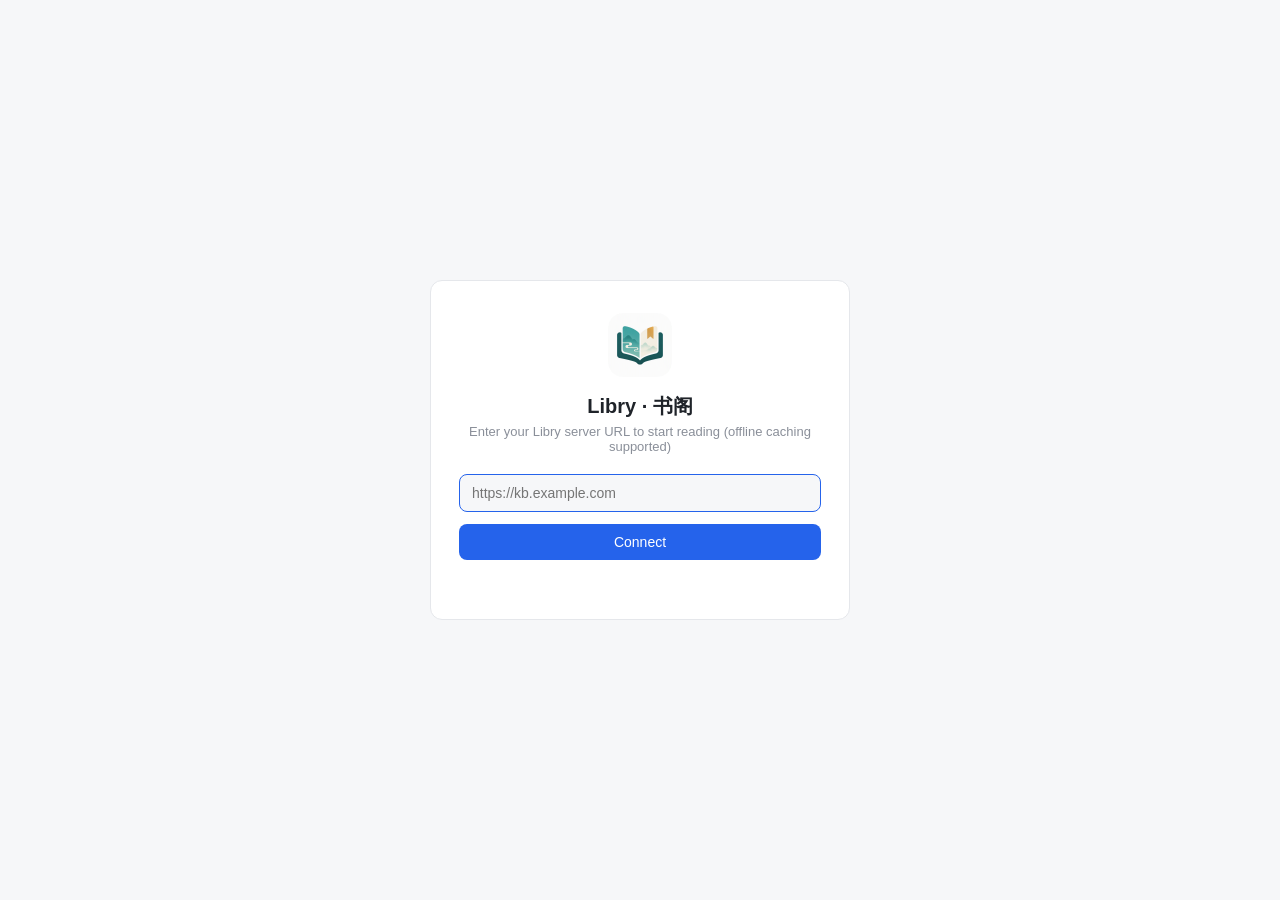
==== clients/shell/ui/index.html @ f49e9182 "feat: Tauri 2 多端薄壳 clients/（macOS/Windows/Android）+ 平台构建脚本 - 薄壳：零 IPC WebView 容器，首启填服务器地址（localStora" ====
<!DOCTYPE html>
<html lang="zh-CN">
<head>
  <meta charset="UTF-8">
  <meta name="viewport" content="width=device-width, initial-scale=1.0, viewport-fit=cover">
  <title>Libry</title>
  <style>
    :root { --bg: #f6f7f9; --card: #fff; --border: #e5e7eb; --text: #1f2329;
            --muted: #8a8f99; --primary: #2563eb; --danger: #dc2626; }
    * { box-sizing: border-box; }
    body {
      margin: 0; min-height: 100vh; display: flex; align-items: center; justify-content: center;
      background: var(--bg); color: var(--text);
      font-family: -apple-system, BlinkMacSystemFont, "Segoe UI", "PingFang SC", sans-serif;
      /* 安全区兜底：原生层未打 insets padding 时（viewport-fit=cover 已开）按 env() 让位 */
      padding: env(safe-area-inset-top) env(safe-area-inset-right)
               env(safe-area-inset-bottom) env(safe-area-inset-left);
    }
    .card {
      background: var(--card); border: 1px solid var(--border); border-radius: 12px;
      padding: 32px 28px; width: min(420px, calc(100vw - 32px)); text-align: center;
    }
    .logo { width: 64px; height: 64px; border-radius: 14px; }
    h1 { font-size: 20px; margin: 12px 0 4px; }
    .sub { color: var(--muted); font-size: 13px; margin: 0 0 20px; }
    .saved {
      font-size: 14px; color: var(--text); background: var(--bg);
      border: 1px solid var(--border); border-radius: 8px; padding: 10px 12px;
      margin-bottom: 16px; word-break: break-all;
    }
    input {
      width: 100%; padding: 10px 12px; border: 1px solid var(--border);
      border-radius: 8px; background: var(--bg); font-size: 14px; margin-bottom: 12px;
    }
    input:focus { outline: none; border-color: var(--primary); }
    button {
      width: 100%; padding: 10px 12px; border: none; border-radius: 8px;
      background: var(--primary); color: #fff; font-size: 14px; cursor: pointer;
    }
    button:hover { opacity: .92; }
    .ghost {
      background: none; border: 1px solid var(--border); color: var(--muted);
      margin-top: 10px;
    }
    .ghost:hover { color: var(--primary); border-color: var(--primary); }
    .hint { color: var(--muted); font-size: 12px; margin: 12px 0 0; min-height: 1.2em; }
    .err { color: var(--danger); }
    .hidden { display: none; }
  </style>
</head>
<body>
  <div class="card">
    <img class="logo" src="icon.png" alt="Libry">
    <h1>Libry · 书阁</h1>
    <!-- 双语文案随系统语言切换：i18n 字典由服务端 Web 层提供，壳内只保留这两句话 -->
    <p class="sub" id="sub"></p>

    <div id="savedBox" class="hidden">
      <div class="saved" id="savedUrl"></div>
      <button id="btnContinue"></button>
      <button class="ghost" id="btnChange"></button>
    </div>

    <div id="formBox" class="hidden">
      <input id="urlInput" type="url" spellcheck="false" autocapitalize="off"
             placeholder="https://kb.example.com">
      <button id="btnGo"></button>
      <p class="hint" id="formHint"></p>
    </div>
  </div>

  <script>
    (function () {
      var zh = /^zh/i.test(navigator.language || '');
      var T = zh ? {
        sub: '输入你的 Libry 服务器地址，连接后即可阅读（支持离线缓存）',
        lastUsed: '上次连接',
        continueBtn: '连接',
        offlineNote: '服务器不可达 — 可直接连接使用离线缓存，或更换地址',
        connecting: '连接中…',
        changeBtn: '更换服务器地址',
        goBtn: '连接服务器',
        hintBad: '地址无效 — 请输入服务器的 http(s) 地址'
      } : {
        sub: 'Enter your Libry server URL to start reading (offline caching supported)',
        lastUsed: 'Last connected to',
        continueBtn: 'Connect',
        offlineNote: 'Server unreachable — you can still connect to use the offline cache, or change the URL',
        connecting: 'Connecting…',
        changeBtn: 'Change server URL',
        goBtn: 'Connect',
        hintBad: 'Invalid URL — enter the server\'s http(s) address'
      };
      var STORAGE_KEY = 'libry-server';
      var $ = function (id) { return document.getElementById(id); };
      $('sub').textContent = T.sub;
      $('btnContinue').textContent = T.continueBtn;
      $('btnChange').textContent = T.changeBtn;
      $('btnGo').textContent = T.goBtn;
      document.title = zh ? 'Libry · 书阁' : 'Libry';

      function normalize(raw) {
        var u = (raw || '').trim().replace(/\/+$/, '');
        if (!u) return '';
        if (!/^https?:\/\//i.test(u)) u = 'https://' + u;  // 缺省协议自动补 https
        try {
          var parsed = new URL(u);
          if (parsed.protocol !== 'http:' && parsed.protocol !== 'https:') return '';
          return parsed.origin;  // Libry 部署在站点根，壳只连 origin
        } catch (e) { return ''; }
      }

      function showForm(preset, hint) {
        $('savedBox').classList.add('hidden');
        $('formBox').classList.remove('hidden');
        if (preset) $('urlInput').value = preset;
        var h = $('formHint');
        h.textContent = hint || '';
        h.className = 'hint' + (hint ? ' err' : '');
        $('urlInput').focus();
      }

      // 服务器可达性探测：icon.png 是免认证静态资源，加时间戳防缓存
      function probe(url, ok, fail) {
        var img = new Image();
        var settled = false;
        var timer = setTimeout(function () {
          if (!settled) { settled = true; fail(); }
        }, 4000);
        img.onload = function () { if (!settled) { settled = true; clearTimeout(timer); ok(); } };
        img.onerror = function () { if (!settled) { settled = true; clearTimeout(timer); fail(); } };
        img.src = url + '/icon.png?probe=' + Date.now();
      }

      function connect(url) {
        localStorage.setItem(STORAGE_KEY, url);
        $('btnContinue').disabled = true;
        $('btnContinue').textContent = T.connecting;
        location.replace(url);
      }

      var saved = null;
      try { saved = localStorage.getItem(STORAGE_KEY); } catch (e) { /* 存储不可用 */ }
      if (saved) {
        $('savedBox').classList.remove('hidden');
        $('formBox').classList.add('hidden');
        $('savedUrl').textContent = T.lastUsed + '：' + saved;
        // 探测可达性：失败仅改提示（离线时仍可直接连接，Service Worker 会回放缓存内容）
        probe(saved, function () {}, function () {
          var h = $('formHint');
          h.textContent = T.offlineNote;
          h.className = 'hint';
        });
        $('btnContinue').onclick = function () { connect(saved); };
        $('btnChange').onclick = function () { showForm(saved); };
        var auto = setTimeout(function () { connect(saved); }, 3000);  // 短暂可反悔的自动连接
        function cancelAuto() { clearTimeout(auto); }
        $('btnChange').addEventListener('click', cancelAuto);
        $('savedUrl').addEventListener('click', cancelAuto);
      } else {
        showForm('', '');
      }

      function submit() {
        var url = normalize($('urlInput').value);
        if (!url) { showForm($('urlInput').value, T.hintBad); return; }
        connect(url);
      }
      $('btnGo').onclick = submit;
      $('urlInput').addEventListener('keydown', function (e) {
        if (e.isComposing || e.keyCode === 229) return;  // IME 组词中的 Enter 不是提交
        if (e.key === 'Enter') submit();
      });
    })();
  </script>
</body>
</html>
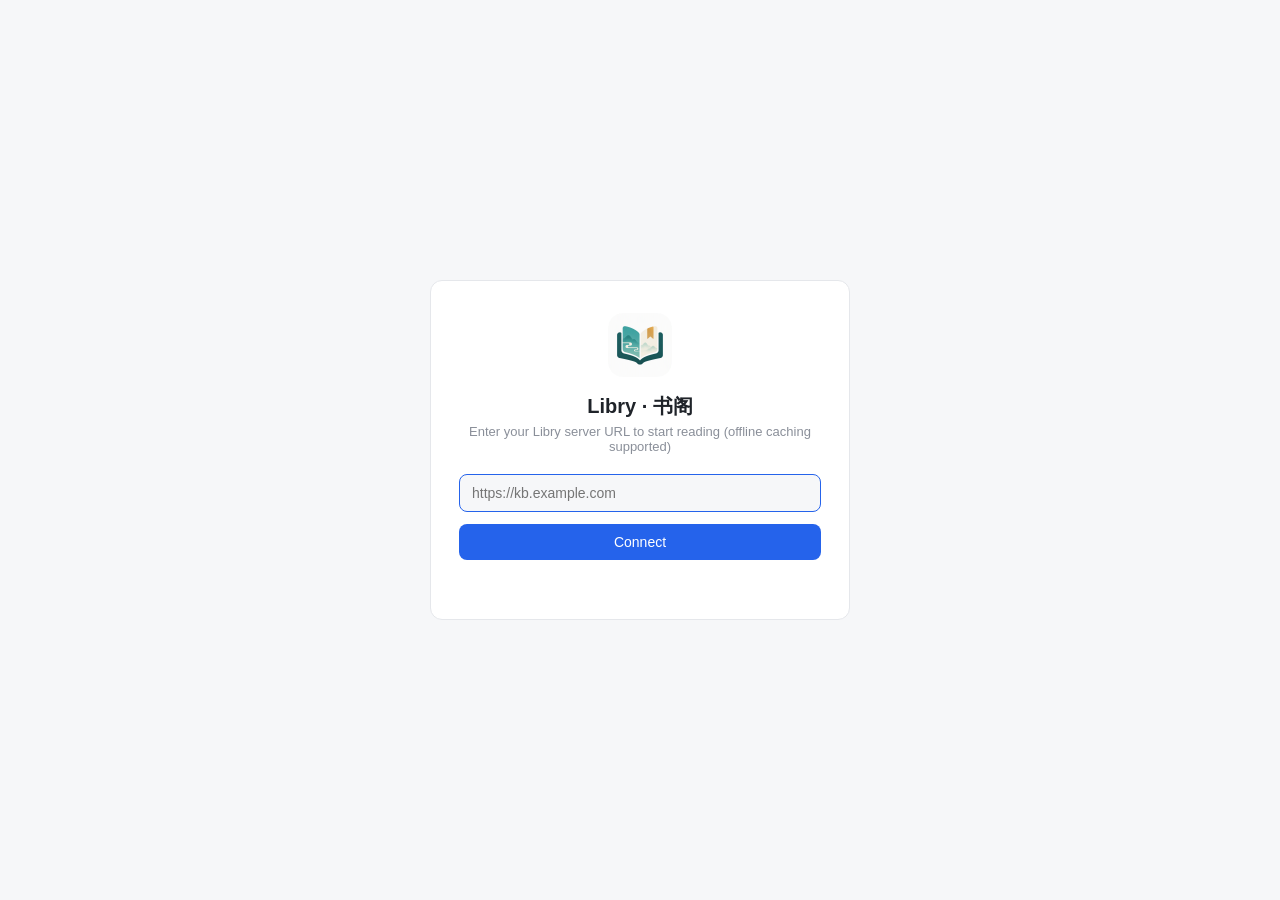
==== commit 38525e20: "feat: 离线模式升级为本地模式完整 Web 应用——同款 UI 离线可用；修复清空数据静默失效 壳构建打包 libry/static 快照（webapp/）并注入 local-mode.js fe" ====
--- a/clients/shell/ui/index.html
+++ b/clients/shell/ui/index.html
@@ -45,6 +45,11 @@
     .ghost:hover { color: var(--primary); border-color: var(--primary); }
     .hint { color: var(--muted); font-size: 12px; margin: 12px 0 0; min-height: 1.2em; }
     .err { color: var(--danger); }
+    .portal-note {
+      color: var(--text); font-size: 13px; line-height: 1.6; text-align: left;
+      background: #fef3c7; border: 1px solid #fde68a; border-radius: 8px;
+      padding: 8px 10px; margin: 0 0 16px;
+    }
     .hidden { display: none; }
   </style>
 </head>
@@ -59,6 +64,23 @@
       <div class="saved" id="savedUrl"></div>
       <button id="btnContinue"></button>
       <button class="ghost" id="btnChange"></button>
+      <p class="hint" id="cardHint"></p>
+    </div>
+
+    <!-- 离线门户：探测不可达时的包装界面（断网/宕机都不会露出系统错误页） -->
+    <div id="offlineBox" class="hidden">
+      <div class="saved" id="portalUrl"></div>
+      <p class="portal-note" id="portalNote"></p>
+      <p class="portal-note" id="portalStats"></p>
+      <button id="btnReadOffline"></button>
+      <button class="ghost" id="btnRetry"></button>
+      <button class="ghost" id="btnPortalChange"></button>
+    </div>
+
+    <!-- 自动连接 splash：锁定不可点击，探测通过后立即跳转 -->
+    <div id="connectBox" class="hidden">
+      <div class="saved" id="connectUrl"></div>
+      <p class="hint" id="connectHint"></p>
     </div>
 
     <div id="formBox" class="hidden">
@@ -69,6 +91,8 @@
     </div>
   </div>
 
+  <!-- 离线门户统计直读壳 origin 镜像库（构建时由 clients/scripts/*.sh 从 libry/static 拷入 lib/） -->
+  <script src="lib/offline.js"></script>
   <script>
     (function () {
       var zh = /^zh/i.test(navigator.language || '');
@@ -78,6 +102,11 @@
         continueBtn: '连接',
         offlineNote: '服务器不可达 — 可直接连接使用离线缓存，或更换地址',
         connecting: '连接中…',
+        portalNote: '当前无法连接服务器（设备可能处于离线状态）。已下载的离线内容仍可离线阅读。',
+        portalStats: '壳内离线库：{n} 篇',
+        portalEmpty: '暂无离线内容 — 请联网后在 Web 应用「离线管理」页下载。',
+        readOffline: '进入离线阅读',
+        retry: '重试连接',
         changeBtn: '更换服务器地址',
         goBtn: '连接服务器',
         hintBad: '地址无效 — 请输入服务器的 http(s) 地址'
@@ -87,16 +116,26 @@
         continueBtn: 'Connect',
         offlineNote: 'Server unreachable — you can still connect to use the offline cache, or change the URL',
         connecting: 'Connecting…',
+        portalNote: 'The server cannot be reached right now (you may be offline). Downloaded content is still available for offline reading.',
+        portalStats: 'Offline library in shell: {n} document(s)',
+        portalEmpty: 'Nothing downloaded yet — while online, download your library from the web app\'s offline manager.',
+        readOffline: 'Open offline reader',
+        retry: 'Retry connection',
         changeBtn: 'Change server URL',
         goBtn: 'Connect',
         hintBad: 'Invalid URL — enter the server\'s http(s) address'
       };
       var STORAGE_KEY = 'libry-server';
+      // '1' = 用户在 Web 设置页主动断开过且尚未重新连接，启动时不自动连接
+      var NOAUTO_KEY = 'libry-server-noauto';
       var $ = function (id) { return document.getElementById(id); };
       $('sub').textContent = T.sub;
       $('btnContinue').textContent = T.continueBtn;
       $('btnChange').textContent = T.changeBtn;
       $('btnGo').textContent = T.goBtn;
+      $('btnReadOffline').textContent = T.readOffline;
+      $('btnRetry').textContent = T.retry;
+      $('btnPortalChange').textContent = T.changeBtn;
       document.title = zh ? 'Libry · 书阁' : 'Libry';
 
       function normalize(raw) {
@@ -133,30 +172,106 @@
       }
 
       function connect(url) {
-        localStorage.setItem(STORAGE_KEY, url);
-        $('btnContinue').disabled = true;
-        $('btnContinue').textContent = T.connecting;
-        location.replace(url);
-      }
+        try {
+          localStorage.setItem(STORAGE_KEY, url);
+          localStorage.removeItem(NOAUTO_KEY);  // 主动连接即恢复自动模式
+        } catch (e) { /* 存储不可用 */ }
+        // 锁定界面：只显示不可点击的连接中状态，随后整页跳转
+        $('savedBox').classList.add('hidden');
+        $('formBox').classList.add('hidden');
+        $('connectBox').classList.remove('hidden');
+        $('connectUrl').textContent = url;
+        $('connectHint').textContent = T.connecting;
+        // 告知 Web 层壳首页地址（各平台 origin 不同，运行时自取），供设置页「断开并更换服务器」跳回
+        var home = '';
+        try { home = location.origin + '/'; } catch (e) { /* 取不到则退化为不带标记 */ }
+        var target = url.replace(/\/+$/, '');
+        location.replace(target + (home ? '/?_libryHome=' + encodeURIComponent(home) : ''));
+      }
+
+      function setOfflineNote() {
+        var h = $('cardHint');
+        h.textContent = T.offlineNote;
+        h.className = 'hint';
+      }
+
+      // 上次连接卡片：knownOffline 为 true 时跳过探测直接显示离线提示
+      function showSavedCard(url, knownOffline) {
+        $('connectBox').classList.add('hidden');
+        $('offlineBox').classList.add('hidden');
+        $('formBox').classList.add('hidden');
+        $('savedBox').classList.remove('hidden');
+        $('savedUrl').textContent = T.lastUsed + '：' + saved;
+        if (knownOffline) { setOfflineNote(); return; }
+        // 后台探测可达性：失败仅补充提示（离线时仍可直接连接，Service Worker 会回放缓存内容）
+        probe(url, function () {}, setOfflineNote);
+      }
+
+      // 锁定连接中界面（探测期间与跳转前展示）
+      function showSplash(url) {
+        $('savedBox').classList.add('hidden');
+        $('formBox').classList.add('hidden');
+        $('offlineBox').classList.add('hidden');
+        $('connectBox').classList.remove('hidden');
+        $('connectUrl').textContent = url;
+        $('connectHint').textContent = T.connecting;
+      }
+
+      // 离线门户：探测不可达时停在壳内（跳转会落到 WebView 系统错误页）。
+      // 离线阅读由壳内本地模式 Web 应用承担——镜像库在在线时经 bridge.html 增量同步到壳 origin。
+      function showOfflinePortal(url) {
+        $('savedBox').classList.add('hidden');
+        $('formBox').classList.add('hidden');
+        $('connectBox').classList.add('hidden');
+        $('offlineBox').classList.remove('hidden');
+        $('portalUrl').textContent = T.lastUsed + '：' + url;
+        $('portalNote').textContent = T.portalNote;
+        refreshPortalStats();
+      }
+
+      // 门户展示壳库文档数（同 origin 直读 IndexedDB）；空库禁用离线入口
+      function refreshPortalStats() {
+        var btn = $('btnReadOffline');
+        var stats = $('portalStats');
+        if (!window.LibryOffline) { stats.textContent = ''; return; }
+        LibryOffline.currentUser().then(function (u) {
+          if (!u) { stats.textContent = T.portalEmpty; btn.disabled = true; return; }
+          return LibryOffline.docStats(u).then(function (s) {
+            stats.textContent = T.portalStats.replace('{n}', s.count);
+            btn.disabled = !s.count;
+          });
+        }).catch(function () { stats.textContent = ''; });
+      }
+
+      $('btnReadOffline').onclick = function () { location.href = 'webapp/index.html#/list'; };
+      $('btnRetry').onclick = function () {
+        if (!saved) return;
+        showSplash(saved);
+        probe(saved, function () { connect(saved); }, function () { showOfflinePortal(saved); });
+      };
+      $('btnPortalChange').onclick = function () { showForm(saved); };
+
+      $('btnContinue').onclick = function () { if (saved) connect(saved); };
+      $('btnChange').onclick = function () { showForm(saved); };
 
       var saved = null;
-      try { saved = localStorage.getItem(STORAGE_KEY); } catch (e) { /* 存储不可用 */ }
-      if (saved) {
-        $('savedBox').classList.remove('hidden');
-        $('formBox').classList.add('hidden');
-        $('savedUrl').textContent = T.lastUsed + '：' + saved;
-        // 探测可达性：失败仅改提示（离线时仍可直接连接，Service Worker 会回放缓存内容）
-        probe(saved, function () {}, function () {
-          var h = $('formHint');
-          h.textContent = T.offlineNote;
-          h.className = 'hint';
-        });
-        $('btnContinue').onclick = function () { connect(saved); };
-        $('btnChange').onclick = function () { showForm(saved); };
-        var auto = setTimeout(function () { connect(saved); }, 3000);  // 短暂可反悔的自动连接
-        function cancelAuto() { clearTimeout(auto); }
-        $('btnChange').addEventListener('click', cancelAuto);
-        $('savedUrl').addEventListener('click', cancelAuto);
+      var noauto = false;
+      try {
+        saved = localStorage.getItem(STORAGE_KEY);
+        noauto = localStorage.getItem(NOAUTO_KEY) === '1';
+      } catch (e) { /* 存储不可用 */ }
+
+      if (new URLSearchParams(location.search).get('_libryDisconnected') === '1') {
+        // 从 Web 设置页「断开并更换服务器」跳回：记住地址但不再自动连，直接进入选服务器表单
+        try { localStorage.setItem(NOAUTO_KEY, '1'); } catch (e) { /* 存储不可用 */ }
+        showForm('', '');
+      } else if (saved && !noauto) {
+        // 自动连接：探测可达立即跳转远端（在线=最新网页）；不可达进离线门户（不裸跳——
+        // 跳转会落到 WebView 系统错误页；断网时由壳内离线阅读器承担阅读）。
+        showSplash(saved);
+        probe(saved, function () { connect(saved); }, function () { showOfflinePortal(saved); });
+      } else if (saved) {
+        showSavedCard(saved);
       } else {
         showForm('', '');
       }
